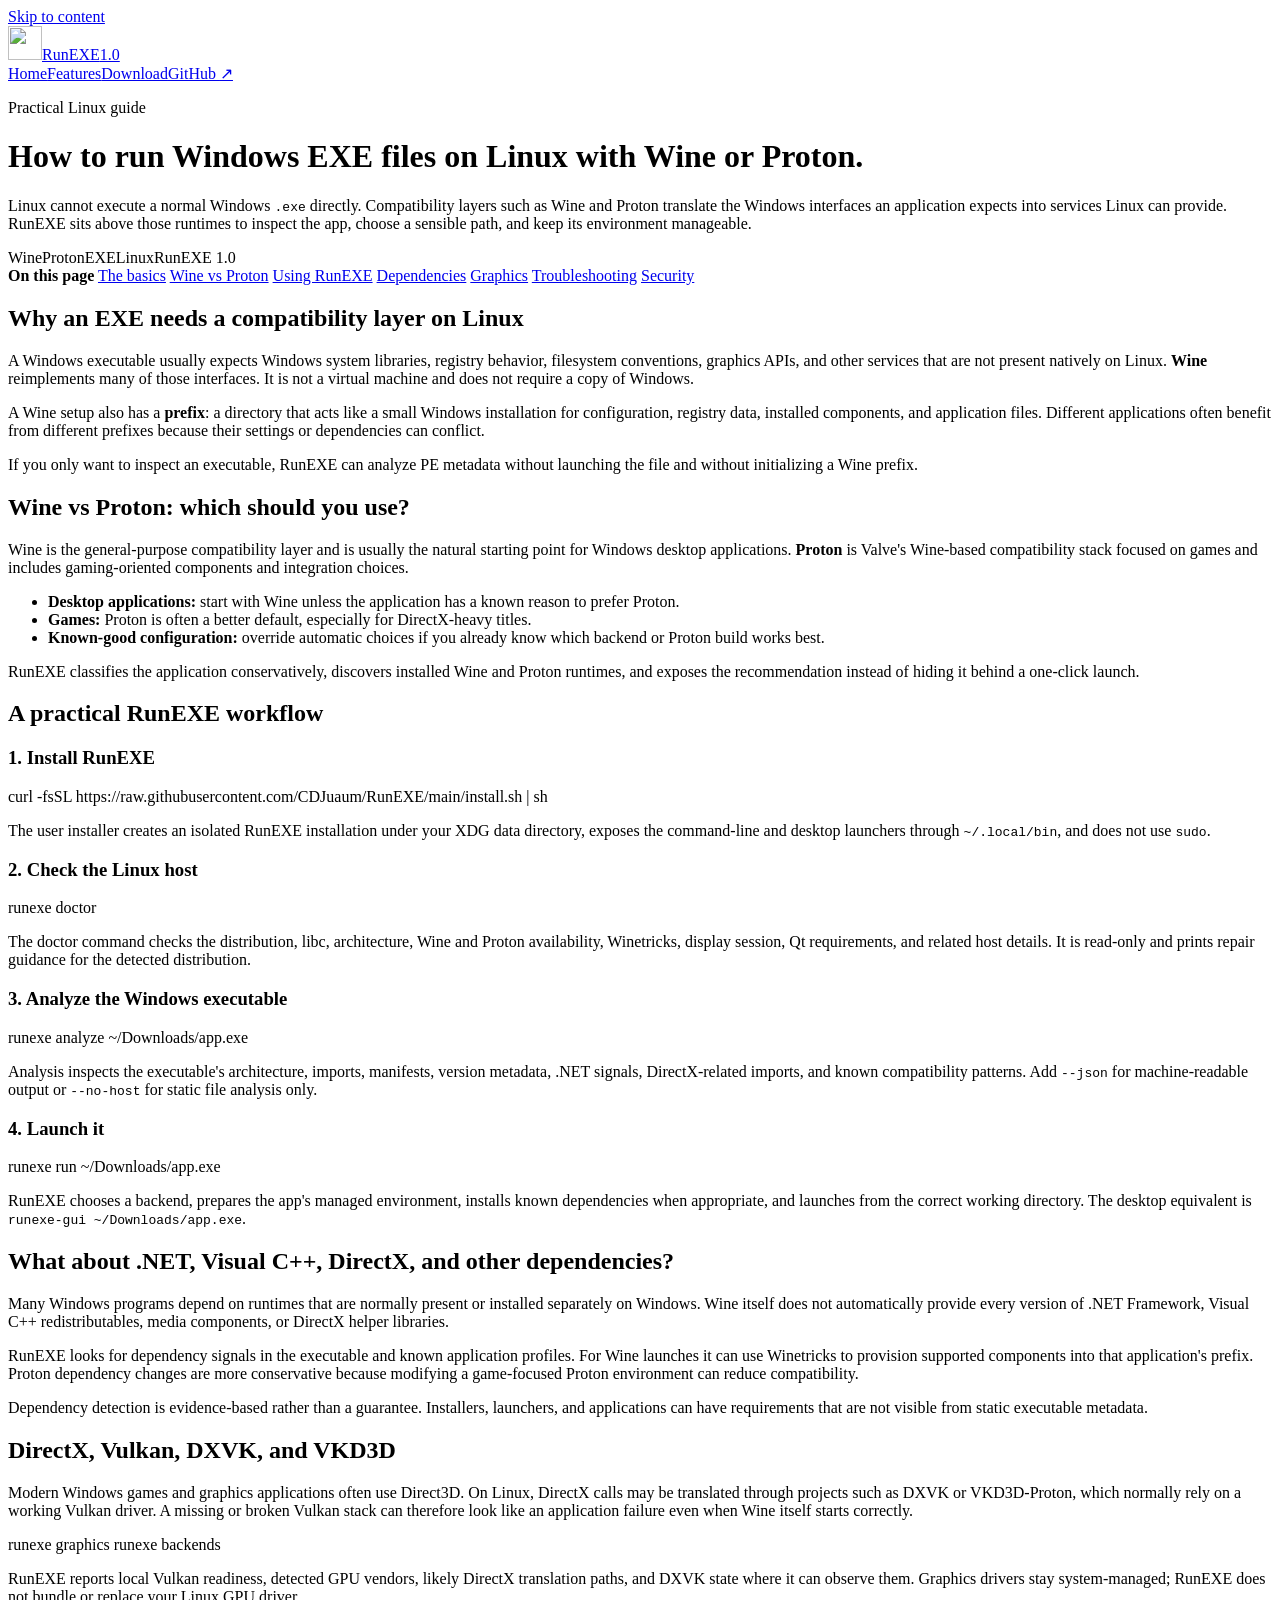
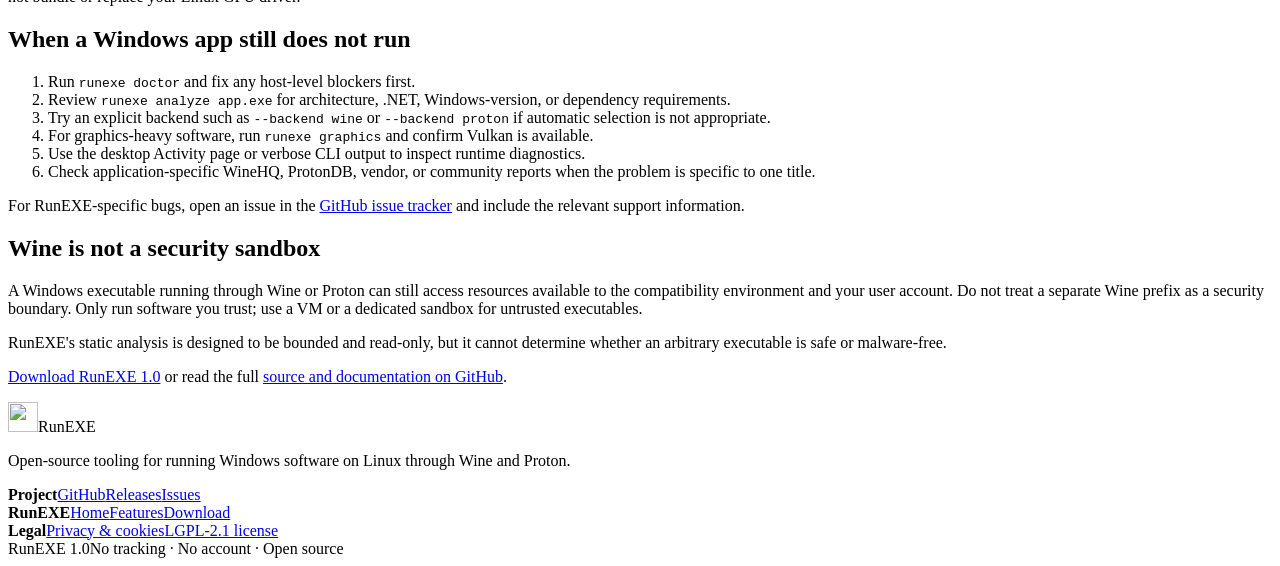
==== website/guide.html @ b420290b "Release RunEXE 1.0" ====
<!doctype html>
<html lang="en">
<head>
  <meta charset="utf-8">
  <meta name="viewport" content="width=device-width, initial-scale=1">
  <meta name="robots" content="index,follow,max-image-preview:large,max-snippet:-1,max-video-preview:-1">
  <meta name="description" content="How to run Windows EXE files on Linux with Wine or Proton, what compatibility layers do, and how RunEXE analyzes, prepares, and launches Windows apps.">
  <meta name="theme-color" content="#0a0c0f">
  <link rel="canonical" href="https://runexe.rrmtools.uk/guide">
  <link rel="icon" href="/assets/runexe-logo.png" type="image/png">
  <link rel="apple-touch-icon" href="/assets/runexe-logo.png">
  <link rel="stylesheet" href="/styles.css?v=1.0.0">

  <meta property="og:type" content="article">
  <meta property="og:site_name" content="RunEXE">
  <meta property="og:title" content="How to run Windows EXE files on Linux with Wine or Proton">
  <meta property="og:description" content="A practical guide to Windows compatibility on Linux, choosing Wine or Proton, and using RunEXE to analyze and launch software.">
  <meta property="og:url" content="https://runexe.rrmtools.uk/guide">
  <meta property="og:image" content="https://runexe.rrmtools.uk/assets/runexe-gui.png">
  <meta property="og:image:alt" content="RunEXE desktop interface on Linux">
  <meta name="twitter:card" content="summary_large_image">
  <meta name="twitter:title" content="How to run Windows EXE files on Linux">
  <meta name="twitter:description" content="Wine vs Proton, prefixes, dependencies, graphics, and a practical RunEXE workflow.">
  <meta name="twitter:image" content="https://runexe.rrmtools.uk/assets/runexe-gui.png">

  <title>How to Run Windows EXE Files on Linux with Wine or Proton — RunEXE</title>

  <script type="application/ld+json">
  {
    "@context": "https://schema.org",
    "@type": "TechArticle",
    "headline": "How to run Windows EXE files on Linux with Wine or Proton",
    "description": "A practical guide to running Windows applications on Linux through compatibility layers and using RunEXE to analyze and prepare them.",
    "url": "https://runexe.rrmtools.uk/guide",
    "mainEntityOfPage": "https://runexe.rrmtools.uk/guide",
    "dateModified": "2026-09-15",
    "inLanguage": "en",
    "image": "https://runexe.rrmtools.uk/assets/runexe-gui.png",
    "author": {
      "@type": "Organization",
      "name": "RunEXE contributors",
      "url": "https://github.com/CDJuaum/RunEXE"
    },
    "publisher": {
      "@type": "Organization",
      "name": "RunEXE contributors",
      "url": "https://runexe.rrmtools.uk/"
    }
  }
  </script>
</head>
<body>
  <a class="skip-link" href="#main">Skip to content</a>
  <header class="site-header">
    <div class="shell nav-shell">
      <a class="brand" href="/" aria-label="RunEXE home"><img src="/assets/runexe-logo.png" alt="" width="34" height="34"><span>RunEXE</span><span class="version-pill">1.0</span></a>
      <nav aria-label="Primary navigation"><a href="/">Home</a><a href="/#features">Features</a><a href="/#download">Download</a><a class="nav-github" href="https://github.com/CDJuaum/RunEXE" rel="noreferrer">GitHub <span aria-hidden="true">↗</span></a></nav>
    </div>
  </header>

  <main id="main">
    <header class="guide-hero page-shell">
      <p class="kicker">Practical Linux guide</p>
      <h1>How to run Windows EXE files on Linux with Wine or Proton.</h1>
      <p class="lead">Linux cannot execute a normal Windows <code>.exe</code> directly. Compatibility layers such as Wine and Proton translate the Windows interfaces an application expects into services Linux can provide. RunEXE sits above those runtimes to inspect the app, choose a sensible path, and keep its environment manageable.</p>
      <div class="guide-meta"><span>Wine</span><span>Proton</span><span>EXE</span><span>Linux</span><span>RunEXE 1.0</span></div>
    </header>

    <div class="page-shell article-grid">
      <aside class="article-nav" aria-label="Guide navigation">
        <strong>On this page</strong>
        <a href="#basics">The basics</a>
        <a href="#wine-proton">Wine vs Proton</a>
        <a href="#runexe">Using RunEXE</a>
        <a href="#dependencies">Dependencies</a>
        <a href="#graphics">Graphics</a>
        <a href="#troubleshooting">Troubleshooting</a>
        <a href="#security">Security</a>
      </aside>

      <article class="article-body">
        <section id="basics">
          <h2>Why an EXE needs a compatibility layer on Linux</h2>
          <p>A Windows executable usually expects Windows system libraries, registry behavior, filesystem conventions, graphics APIs, and other services that are not present natively on Linux. <strong>Wine</strong> reimplements many of those interfaces. It is not a virtual machine and does not require a copy of Windows.</p>
          <p>A Wine setup also has a <strong>prefix</strong>: a directory that acts like a small Windows installation for configuration, registry data, installed components, and application files. Different applications often benefit from different prefixes because their settings or dependencies can conflict.</p>
          <p class="article-note">If you only want to inspect an executable, RunEXE can analyze PE metadata without launching the file and without initializing a Wine prefix.</p>
        </section>

        <section id="wine-proton">
          <h2>Wine vs Proton: which should you use?</h2>
          <p>Wine is the general-purpose compatibility layer and is usually the natural starting point for Windows desktop applications. <strong>Proton</strong> is Valve's Wine-based compatibility stack focused on games and includes gaming-oriented components and integration choices.</p>
          <ul>
            <li><strong>Desktop applications:</strong> start with Wine unless the application has a known reason to prefer Proton.</li>
            <li><strong>Games:</strong> Proton is often a better default, especially for DirectX-heavy titles.</li>
            <li><strong>Known-good configuration:</strong> override automatic choices if you already know which backend or Proton build works best.</li>
          </ul>
          <p>RunEXE classifies the application conservatively, discovers installed Wine and Proton runtimes, and exposes the recommendation instead of hiding it behind a one-click launch.</p>
        </section>

        <section id="runexe">
          <h2>A practical RunEXE workflow</h2>
          <h3>1. Install RunEXE</h3>
          <div class="article-code">curl -fsSL https://raw.githubusercontent.com/CDJuaum/RunEXE/main/install.sh | sh</div>
          <p>The user installer creates an isolated RunEXE installation under your XDG data directory, exposes the command-line and desktop launchers through <code>~/.local/bin</code>, and does not use <code>sudo</code>.</p>

          <h3>2. Check the Linux host</h3>
          <div class="article-code">runexe doctor</div>
          <p>The doctor command checks the distribution, libc, architecture, Wine and Proton availability, Winetricks, display session, Qt requirements, and related host details. It is read-only and prints repair guidance for the detected distribution.</p>

          <h3>3. Analyze the Windows executable</h3>
          <div class="article-code">runexe analyze ~/Downloads/app.exe</div>
          <p>Analysis inspects the executable's architecture, imports, manifests, version metadata, .NET signals, DirectX-related imports, and known compatibility patterns. Add <code>--json</code> for machine-readable output or <code>--no-host</code> for static file analysis only.</p>

          <h3>4. Launch it</h3>
          <div class="article-code">runexe run ~/Downloads/app.exe</div>
          <p>RunEXE chooses a backend, prepares the app's managed environment, installs known dependencies when appropriate, and launches from the correct working directory. The desktop equivalent is <code>runexe-gui ~/Downloads/app.exe</code>.</p>
        </section>

        <section id="dependencies">
          <h2>What about .NET, Visual C++, DirectX, and other dependencies?</h2>
          <p>Many Windows programs depend on runtimes that are normally present or installed separately on Windows. Wine itself does not automatically provide every version of .NET Framework, Visual C++ redistributables, media components, or DirectX helper libraries.</p>
          <p>RunEXE looks for dependency signals in the executable and known application profiles. For Wine launches it can use Winetricks to provision supported components into that application's prefix. Proton dependency changes are more conservative because modifying a game-focused Proton environment can reduce compatibility.</p>
          <p>Dependency detection is evidence-based rather than a guarantee. Installers, launchers, and applications can have requirements that are not visible from static executable metadata.</p>
        </section>

        <section id="graphics">
          <h2>DirectX, Vulkan, DXVK, and VKD3D</h2>
          <p>Modern Windows games and graphics applications often use Direct3D. On Linux, DirectX calls may be translated through projects such as DXVK or VKD3D-Proton, which normally rely on a working Vulkan driver. A missing or broken Vulkan stack can therefore look like an application failure even when Wine itself starts correctly.</p>
          <div class="article-code">runexe graphics
runexe backends</div>
          <p>RunEXE reports local Vulkan readiness, detected GPU vendors, likely DirectX translation paths, and DXVK state where it can observe them. Graphics drivers stay system-managed; RunEXE does not bundle or replace your Linux GPU driver.</p>
        </section>

        <section id="troubleshooting">
          <h2>When a Windows app still does not run</h2>
          <ol>
            <li>Run <code>runexe doctor</code> and fix any host-level blockers first.</li>
            <li>Review <code>runexe analyze app.exe</code> for architecture, .NET, Windows-version, or dependency requirements.</li>
            <li>Try an explicit backend such as <code>--backend wine</code> or <code>--backend proton</code> if automatic selection is not appropriate.</li>
            <li>For graphics-heavy software, run <code>runexe graphics</code> and confirm Vulkan is available.</li>
            <li>Use the desktop Activity page or verbose CLI output to inspect runtime diagnostics.</li>
            <li>Check application-specific WineHQ, ProtonDB, vendor, or community reports when the problem is specific to one title.</li>
          </ol>
          <p>For RunEXE-specific bugs, open an issue in the <a href="https://github.com/CDJuaum/RunEXE/issues" rel="noreferrer">GitHub issue tracker</a> and include the relevant support information.</p>
        </section>

        <section id="security">
          <h2>Wine is not a security sandbox</h2>
          <p>A Windows executable running through Wine or Proton can still access resources available to the compatibility environment and your user account. Do not treat a separate Wine prefix as a security boundary. Only run software you trust; use a VM or a dedicated sandbox for untrusted executables.</p>
          <p>RunEXE's static analysis is designed to be bounded and read-only, but it cannot determine whether an arbitrary executable is safe or malware-free.</p>
          <p><a href="/#download">Download RunEXE 1.0</a> or read the full <a href="https://github.com/CDJuaum/RunEXE" rel="noreferrer">source and documentation on GitHub</a>.</p>
        </section>
      </article>
    </div>
  </main>

  <footer class="site-footer">
    <div class="shell footer-grid">
      <div class="footer-brand-wrap"><div class="brand footer-brand"><img src="/assets/runexe-logo.png" alt="" width="30" height="30"><span>RunEXE</span></div><p>Open-source tooling for running Windows software on Linux through Wine and Proton.</p></div>
      <div class="footer-column"><strong>Project</strong><a href="https://github.com/CDJuaum/RunEXE" rel="noreferrer">GitHub</a><a href="https://github.com/CDJuaum/RunEXE/releases/latest" rel="noreferrer">Releases</a><a href="https://github.com/CDJuaum/RunEXE/issues" rel="noreferrer">Issues</a></div>
      <div class="footer-column"><strong>RunEXE</strong><a href="/">Home</a><a href="/#features">Features</a><a href="/#download">Download</a></div>
      <div class="footer-column"><strong>Legal</strong><a href="/privacy">Privacy & cookies</a><a href="https://github.com/CDJuaum/RunEXE/blob/main/LICENSE" rel="noreferrer">LGPL-2.1 license</a></div>
    </div>
    <div class="shell footer-bottom"><span>RunEXE 1.0</span><span>No tracking · No account · Open source</span></div>
  </footer>
</body>
</html>
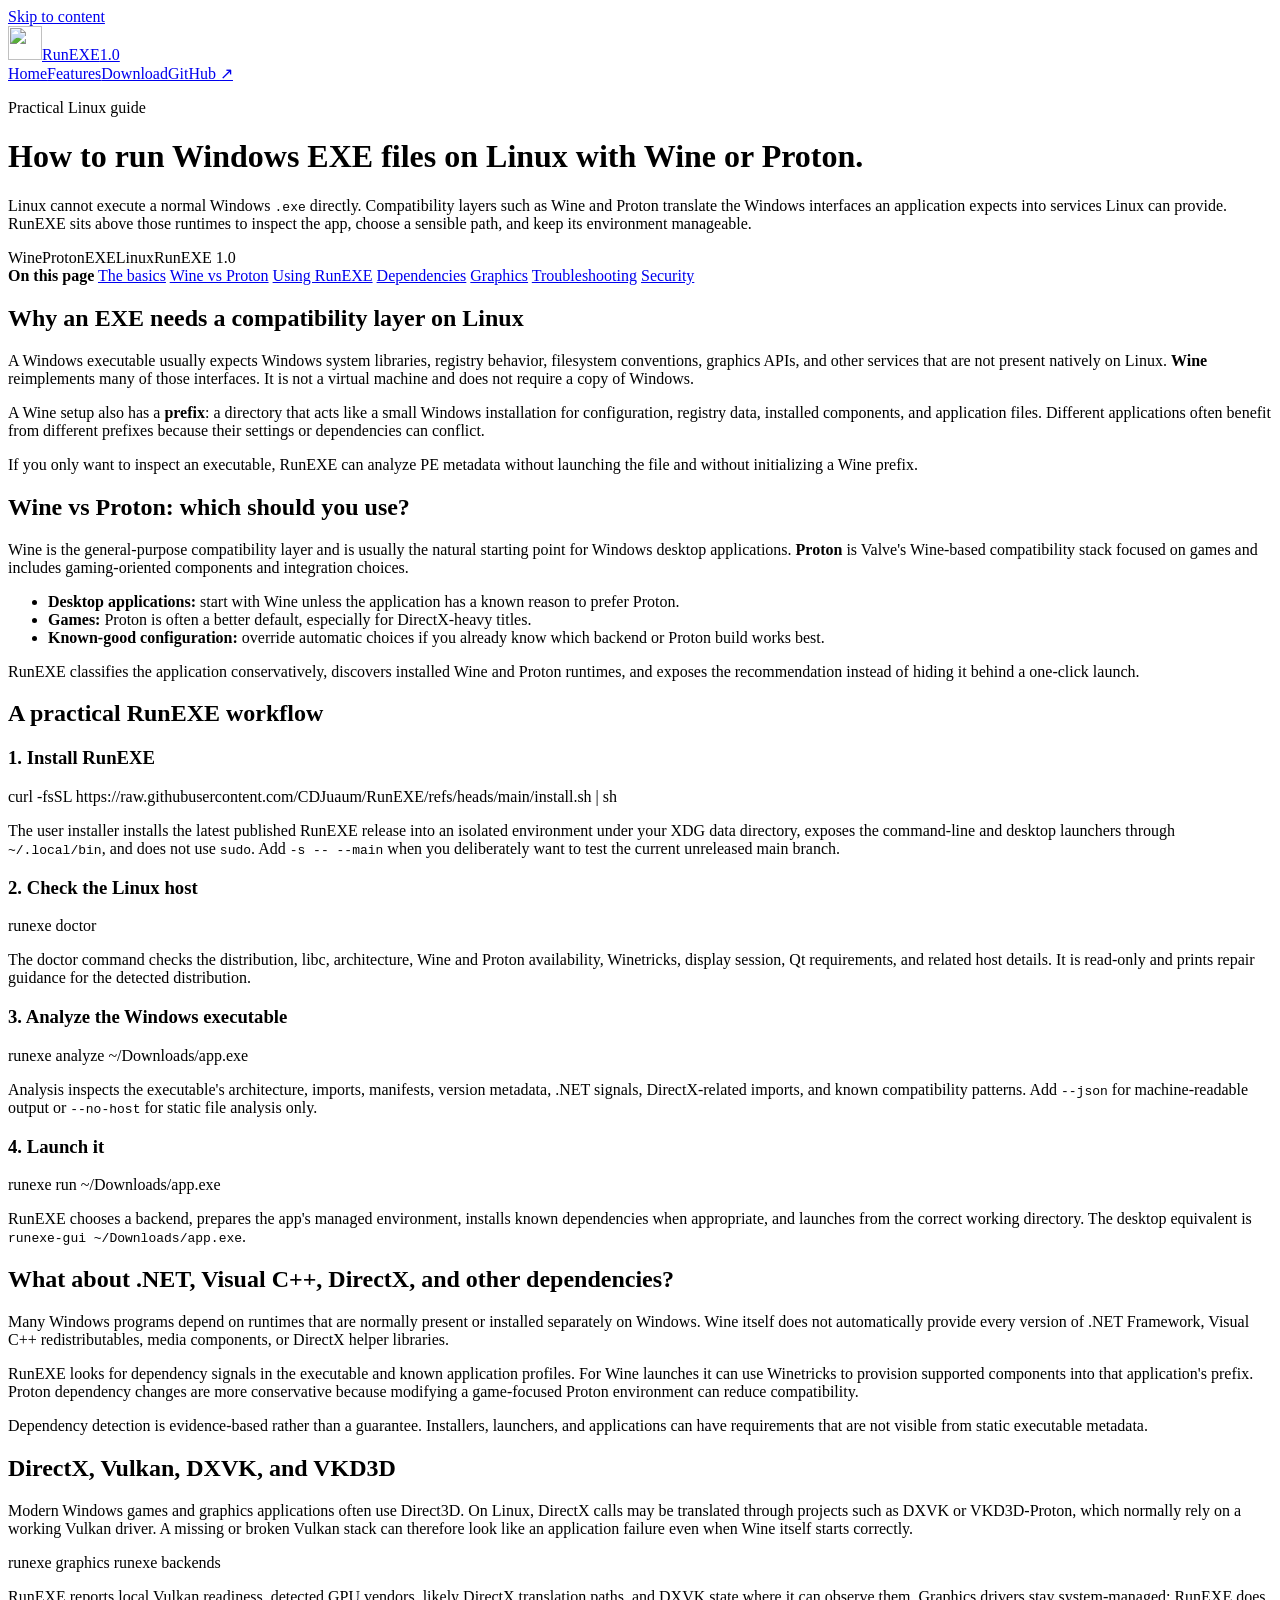
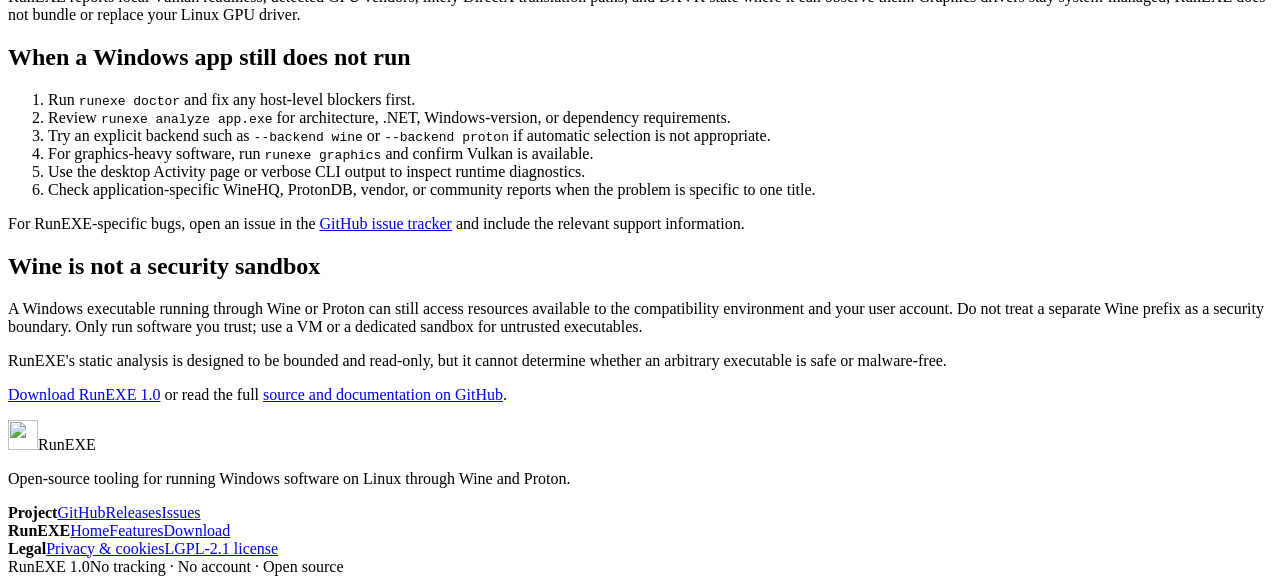
==== commit 45212e6b: "Use explicit main ref for installer URLs" ====
--- a/website/guide.html
+++ b/website/guide.html
@@ -100,8 +100,8 @@
         <section id="runexe">
           <h2>A practical RunEXE workflow</h2>
           <h3>1. Install RunEXE</h3>
-          <div class="article-code">curl -fsSL https://raw.githubusercontent.com/CDJuaum/RunEXE/main/install.sh | sh</div>
-          <p>The user installer creates an isolated RunEXE installation under your XDG data directory, exposes the command-line and desktop launchers through <code>~/.local/bin</code>, and does not use <code>sudo</code>.</p>
+          <div class="article-code">curl -fsSL https://raw.githubusercontent.com/CDJuaum/RunEXE/refs/heads/main/install.sh | sh</div>
+          <p>The user installer installs the latest published RunEXE release into an isolated environment under your XDG data directory, exposes the command-line and desktop launchers through <code>~/.local/bin</code>, and does not use <code>sudo</code>. Add <code>-s -- --main</code> when you deliberately want to test the current unreleased main branch.</p>
 
           <h3>2. Check the Linux host</h3>
           <div class="article-code">runexe doctor</div>
